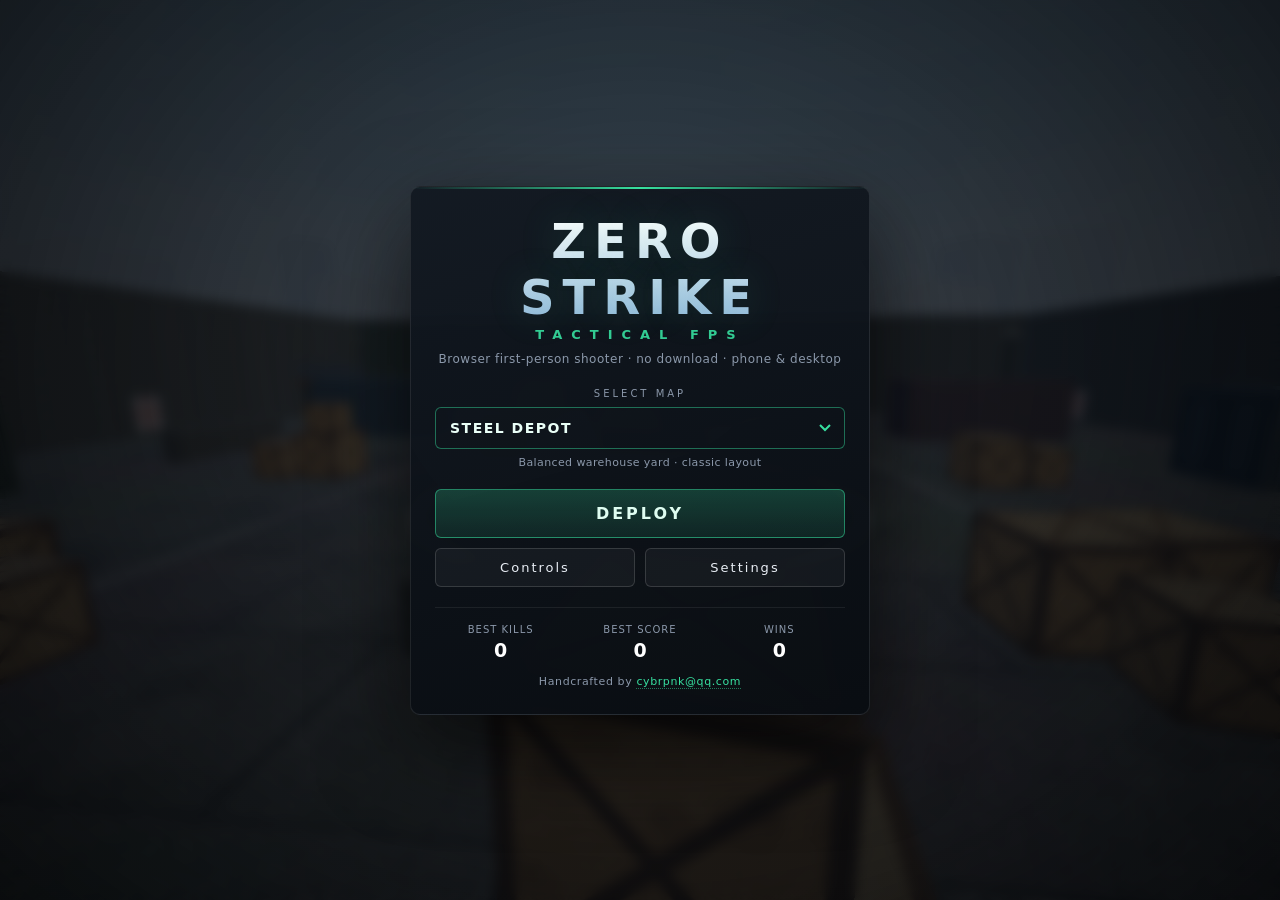
==== index.html @ db236944 "Persist the sensitivity reset so it survives before the next save" ====
<!DOCTYPE html>
<html lang="en">
<head>
<meta charset="UTF-8" />
<meta name="viewport" content="width=device-width,initial-scale=1,maximum-scale=1,user-scalable=no,viewport-fit=cover" />
<meta http-equiv="expires" content="0" />
<meta name="theme-color" content="#0d1117" />
<meta name="apple-mobile-web-app-capable" content="yes" />
<meta name="mobile-web-app-capable" content="yes" />
<meta name="apple-mobile-web-app-status-bar-style" content="black-translucent" />
<meta name="description" content="Zero Strike — a fast, browser-based tactical FPS. No download. Works on phone and desktop." />
<title>ZERO STRIKE · Browser FPS</title>
<link rel="icon" href="data:image/svg+xml,%3Csvg xmlns='http://www.w3.org/2000/svg' viewBox='0 0 32 32'%3E%3Crect width='32' height='32' rx='6' fill='%230d1117'/%3E%3Cpath d='M16 5v22M5 16h22' stroke='%2337e0a0' stroke-width='2.5'/%3E%3Ccircle cx='16' cy='16' r='7' fill='none' stroke='%23e8edf4' stroke-width='1.5'/%3E%3C/svg%3E" />
<link rel="stylesheet" href="css/style.css" />
</head>
<body>
<div id="app">
  <canvas id="scene"></canvas>

  <!-- HUD -->
  <div id="hud" class="hidden">
    <div id="crosshair" class="ch">
      <i class="t"></i><i class="b"></i><i class="l"></i><i class="r"></i><b></b>
    </div>
    <div id="hitmark" class="hidden"></div>

    <div id="topbar">
      <div class="scorebox">
        <div class="side ct"><span id="scoreCT">0</span><small>CT</small></div>
        <div class="vs">VS</div>
        <div class="side t"><span id="scoreT">0</span><small>T</small></div>
      </div>
      <div id="timer">2:00</div>
    </div>

    <div id="roundinfo"></div>
    <div id="killfeed"></div>
    <div id="alert"></div>
    <div id="damageVignette"></div>
    <div id="hitDir" class="hidden"></div>

    <div id="radarWrap"><canvas id="radar" width="220" height="220"></canvas></div>

    <div id="bottomleft">
      <div class="hpwrap">
        <div class="hpicon">✚</div>
        <div class="hpbar"><div id="hpfill"></div></div>
        <div id="hpnum">100</div>
      </div>
      <div class="armorwrap"><span class="ai">◆</span><span id="armornum">100</span></div>
    </div>

    <div id="bottomright">
      <div id="weaponName">AK-47</div>
      <div id="ammo"><span id="mag">30</span><span class="sep">/</span><span id="reserve">90</span></div>
      <div id="reloadHint" class="hidden">Press R to reload</div>
    </div>

    <div id="topright">
      <button id="btnPause" class="iconbtn" aria-label="Pause">❚❚</button>
      <button id="btnSound" class="iconbtn" aria-label="Sound">🔊</button>
    </div>

    <div id="hint">WASD move · Mouse aim · LMB fire · R reload · Shift sprint · Space jump</div>

    <!-- Touch controls -->
    <div id="touch" class="hidden">
      <div id="stickZone">
        <div id="stickBase"><div id="stickKnob"></div></div>
        <div id="stickHint">MOVE</div>
      </div>
      <!-- Fire button: sits below the stick so the left thumb can press it downward -->
      <button id="btnFire" aria-label="Fire"><span class="fireLabel">FIRE</span></button>
      <div id="touchRight">
        <button class="tbtn" id="btnJump" aria-label="Jump">⤒</button>
        <button class="tbtn" id="btnReload" aria-label="Reload">⟳</button>
        <button class="tbtn small" id="btnSwitch" aria-label="Switch weapon">⇄</button>
      </div>
    </div>
  </div>

  <!-- Main menu -->
  <div id="menu" class="overlay">
    <div class="menuPanel">
      <div class="logo">
        <h1>ZERO STRIKE</h1>
        <h2>TACTICAL&nbsp;FPS</h2>
        <p class="tagline">Browser first-person shooter · no download · phone &amp; desktop</p>
      </div>

      <div class="mapPick">
        <div class="mapPickHead">SELECT MAP</div>
        <div class="mapRow">
          <select id="mapSelect" aria-label="Select map"></select>
        </div>
        <div class="mapDesc" id="mapDesc"></div>
      </div>

      <div class="menuBtns">
        <button class="bigbtn" id="btnStart">DEPLOY</button>
        <div class="row">
          <button class="ghostbtn" id="btnHowto">Controls</button>
          <button class="ghostbtn" id="btnSettings">Settings</button>
        </div>
      </div>

      <div class="stats-mini">
        <div><label>BEST KILLS</label><b id="bestKills">0</b></div>
        <div><label>BEST SCORE</label><b id="bestScore">0</b></div>
        <div><label>WINS</label><b id="bestWins">0</b></div>
      </div>
      <div class="pad-note">Touch device detected · Left thumb: stick to walk / Right thumb: drag to look / Right button: hold FIRE</div>
      <div class="credit">Handcrafted by <a href="mailto:cybrpnk@qq.com">cybrpnk@qq.com</a></div>
    </div>
  </div>

  <!-- Controls help -->
  <div id="help" class="overlay hidden">
    <div class="panel">
      <h3>CONTROLS</h3>
      <table class="keymap">
        <tr><td>Move</td><td><kbd>W</kbd><kbd>A</kbd><kbd>S</kbd><kbd>D</kbd></td><td>Left stick</td></tr>
        <tr><td>Aim / Look</td><td>Mouse</td><td>Drag anywhere</td></tr>
        <tr><td>Fire</td><td>Left click</td><td>FIRE button</td></tr>
        <tr><td>Aim down sights</td><td>Right click</td><td>—</td></tr>
        <tr><td>Reload</td><td><kbd>R</kbd></td><td>⟳ button</td></tr>
        <tr><td>Switch weapon</td><td><kbd>1</kbd><kbd>2</kbd> / Wheel</td><td>⇄ button</td></tr>
        <tr><td>Sprint / Jump / Crouch</td><td><kbd>Shift</kbd> · <kbd>Space</kbd> · <kbd>Ctrl</kbd></td><td>⤒ button</td></tr>
        <tr><td>Pause</td><td><kbd>Esc</kbd></td><td>❚❚ button</td></tr>
      </table>
      <p class="tip">Objective: eliminate the entire enemy squad before the clock runs out — 3 waves, 14 hostiles. Each kill restores a little ammo and health.</p>
      <button class="bigbtn" id="btnHelpClose">GOT IT</button>
      <div class="credit">Contact: <a href="mailto:cybrpnk@qq.com">cybrpnk@qq.com</a></div>
    </div>
  </div>

  <!-- Settings -->
  <div id="settings" class="overlay hidden">
    <div class="panel">
      <h3>SETTINGS</h3>
      <div class="setrow"><label>Mouse sens.</label><input type="range" id="setSens" min="20" max="300" value="100" /><span id="setSensVal">1.00</span></div>
      <div class="setrow"><label>Field of view</label><input type="range" id="setFov" min="65" max="110" value="85" /><span id="setFovVal">85</span></div>
      <div class="setrow"><label>Graphics</label>
        <select id="setQuality">
          <option value="high">High — shadows + anti-aliasing</option>
          <option value="low" selected>Performance — recommended on mobile</option>
        </select>
      </div>
      <button class="bigbtn" id="btnSetClose">SAVE &amp; BACK</button>
    </div>
  </div>

  <!-- Pause -->
  <div id="pause" class="overlay hidden">
    <div class="panel small">
      <h3>PAUSED</h3>
      <button class="bigbtn" id="btnResume">RESUME</button>
      <div class="row">
        <button class="ghostbtn" id="btnRestart">Restart</button>
        <button class="ghostbtn" id="btnQuit">Main menu</button>
      </div>
    </div>
  </div>

  <!-- Results -->
  <div id="end" class="overlay hidden">
    <div class="panel">
      <h3 id="endTitle">MISSION COMPLETE</h3>
      <div class="endstats">
        <div><label>KILLS</label><b id="endKills">0</b></div>
        <div><label>HEADSHOTS</label><b id="endHead">0</b></div>
        <div><label>ACCURACY</label><b id="endAcc">0%</b></div>
        <div><label>SCORE</label><b id="endScore">0</b></div>
      </div>
      <p id="endMsg" class="tip"></p>
      <button class="bigbtn" id="btnAgain">PLAY AGAIN</button>
      <button class="ghostbtn wide" id="btnBackMenu">MAIN MENU</button>
    </div>
  </div>

  <!-- Loading -->
  <div id="loading" class="overlay">
    <div class="loader">
      <div class="spinner"></div>
      <p>DEPLOYING TO BATTLEFIELD…</p>
    </div>
  </div>
</div>

<!--
  Build stamp: rewritten automatically on every commit (see .githooks/pre-commit).
  Purpose: defeat browser / CDN caching of static assets.
  The js files import each other as ES modules, and imports are static -- they
  cannot take a runtime parameter -- so every from './xxx.js?v=20261104165408' inside
  js/*.js is rewritten to the same stamp.
  Without this, GitHub Pages serves js with `cache-control: max-age=600`, and
  phones keep running the old build for up to 10 minutes after a change --
  which looks exactly like "I changed it but nothing happened".
-->
<script>window.__BUILD__ = '20261104165408';</script>
<script type="module" src="js/main.js?v=20261104165408"></script>
</body>
</html>
---- css/style.css ----
:root{
  --ct:#4aa3ff;
  --t:#f0a33c;
  --red:#ff3b3b;
  --ui:#e8edf4;
  --ui-dim:#8b98aa;
  --panel:rgba(12,16,22,.86);
  --accent:#37e0a0;
  --font:"Bahnschrift","DIN Alternate","HarmonyOS Sans SC","PingFang SC","Microsoft YaHei",system-ui,sans-serif;
}
*{box-sizing:border-box;-webkit-tap-highlight-color:transparent}
html,body{margin:0;padding:0;height:100%;overflow:hidden;background:#05070a;color:var(--ui);font-family:var(--font);user-select:none;-webkit-user-select:none;touch-action:none}
#app{position:fixed;inset:0;overflow:hidden}
#scene{position:absolute;inset:0;width:100%;height:100%;display:block;touch-action:none}
.hidden{display:none !important}

/* ---------- HUD ---------- */
#hud{position:absolute;inset:0;pointer-events:none;font-variant-numeric:tabular-nums}
#crosshair{position:absolute;left:50%;top:50%;width:36px;height:36px;transform:translate(-50%,-50%);transition:transform .08s ease-out}
#crosshair i{position:absolute;background:rgba(230,255,240,.92);box-shadow:0 0 3px rgba(0,0,0,.9)}
#crosshair .t,#crosshair .b{width:2px;height:9px;left:50%;margin-left:-1px}
#crosshair .t{top:0}
#crosshair .b{bottom:0}
#crosshair .l,#crosshair .r{height:2px;width:9px;top:50%;margin-top:-1px}
#crosshair .l{left:0}
#crosshair .r{right:0}
#crosshair b{position:absolute;left:50%;top:50%;width:2px;height:2px;margin:-1px 0 0 -1px;background:#fff;border-radius:50%;box-shadow:0 0 2px #000}
#crosshair.enemy i{background:#ff5252;box-shadow:0 0 6px rgba(255,60,60,.9)}

#hitmark{position:absolute;left:50%;top:50%;width:26px;height:26px;transform:translate(-50%,-50%) rotate(45deg);opacity:0}
#hitmark::before,#hitmark::after{content:"";position:absolute;background:#fff;box-shadow:0 0 4px #000}
#hitmark::before{left:50%;top:0;width:2px;height:100%;margin-left:-1px}
#hitmark::after{top:50%;left:0;height:2px;width:100%;margin-top:-1px}
#hitmark.on{animation:hitpop .18s ease-out}
#hitmark.head::before,#hitmark.head::after{background:#ff3b3b}
@keyframes hitpop{0%{opacity:1;transform:translate(-50%,-50%) rotate(45deg) scale(.5)}100%{opacity:0;transform:translate(-50%,-50%) rotate(45deg) scale(1.25)}}

#topbar{position:absolute;top:calc(10px + env(safe-area-inset-top));left:50%;transform:translateX(-50%);display:flex;align-items:center;gap:10px}
.scorebox{display:flex;align-items:center;gap:8px;background:linear-gradient(180deg,rgba(10,14,20,.85),rgba(10,14,20,.6));border:1px solid rgba(255,255,255,.08);padding:5px 12px;border-radius:4px;backdrop-filter:blur(6px)}
.side{display:flex;align-items:baseline;gap:5px;font-weight:700}
.side span{font-size:22px;line-height:1}
.side small{font-size:10px;letter-spacing:1px;opacity:.75}
.side.ct span{color:var(--ct)}
.side.t span{color:var(--t)}
.vs{font-size:10px;color:var(--ui-dim);letter-spacing:1px}
#timer{font-size:15px;font-weight:700;letter-spacing:1px;color:#fff;background:rgba(10,14,20,.7);border:1px solid rgba(255,255,255,.08);padding:6px 10px;border-radius:4px;min-width:62px;text-align:center}
#timer.low{color:#ff5252;border-color:rgba(255,82,82,.55);animation:pulse 1s infinite}
@keyframes pulse{50%{opacity:.55}}

#roundinfo{position:absolute;top:22%;left:50%;transform:translateX(-50%);font-size:13px;letter-spacing:4px;color:rgba(255,255,255,.75);text-shadow:0 2px 8px #000;text-align:center}
/* Centre alert: width is clamped to the safe area, font size is fitted by JS
   from the measured text width, and long lines wrap automatically so the text
   always fits on any screen */
#alert{position:absolute;top:38%;left:50%;transform:translate(-50%,-50%);width:min(88vw,900px);font-size:clamp(16px,4.4vw,38px);font-weight:800;letter-spacing:.14em;line-height:1.24;color:#fff;text-shadow:0 4px 24px rgba(0,0,0,.9);opacity:0;transition:opacity .35s;text-align:center;white-space:normal;overflow-wrap:break-word;word-break:break-word}
#alert.show{opacity:1}
/* Short landscape screens: nudge it up so it does not crowd the crosshair
   and weapon below */
@media (max-height:480px){
  #alert{top:40%}
}
#alert .al-main{display:block;white-space:nowrap}
#alert .al-sub{display:block;white-space:nowrap;font-size:.62em;font-weight:700;letter-spacing:.2em;color:rgba(255,255,255,.78);margin-top:.28em}

#killfeed{position:absolute;right:calc(12px + env(safe-area-inset-right));top:calc(58px + env(safe-area-inset-top));display:flex;flex-direction:column;gap:5px;align-items:flex-end}
.kf{background:rgba(8,11,16,.72);border-left:2px solid var(--accent);padding:4px 9px;font-size:12px;border-radius:2px;animation:kfin .2s ease-out;white-space:nowrap}
.kf .k{color:#fff;font-weight:700}
.kf .s{color:var(--ui-dim);margin:0 6px;font-size:11px}
.kf.head{border-left-color:#ff3b3b}
@keyframes kfin{from{transform:translateX(24px);opacity:0}}

#damageVignette{position:absolute;inset:0;box-shadow:inset 0 0 140px 30px rgba(255,20,20,.0);transition:box-shadow .18s}
#damageVignette.hurt{box-shadow:inset 0 0 160px 40px rgba(255,20,20,.55)}

#radarWrap{position:absolute;left:calc(12px + env(safe-area-inset-left));top:calc(12px + env(safe-area-inset-top));width:112px;height:112px;border-radius:50%;overflow:hidden;border:1px solid rgba(255,255,255,.14);background:rgba(6,10,14,.55);backdrop-filter:blur(4px)}
#radar{width:100%;height:100%;display:block}

#bottomleft{position:absolute;left:calc(16px + env(safe-area-inset-left));bottom:calc(16px + env(safe-area-inset-bottom));display:flex;flex-direction:column;gap:4px}
.hpwrap{display:flex;align-items:center;gap:8px}
.hpicon{color:#ff5252;font-size:16px;text-shadow:0 0 8px rgba(255,82,82,.6)}
.hpbar{width:130px;height:7px;background:rgba(255,255,255,.14);border-radius:1px;overflow:hidden;transform:skewX(-18deg)}
#hpfill{height:100%;width:100%;background:linear-gradient(90deg,#ff5252,#ff9a3c);transition:width .18s}
#hpnum{font-size:20px;font-weight:800;min-width:44px}
.armorwrap{display:flex;align-items:center;gap:6px;font-size:14px;color:#7fc4ff;padding-left:2px}
.armorwrap .ai{font-size:11px}

#bottomright{position:absolute;right:calc(20px + env(safe-area-inset-right));bottom:calc(14px + env(safe-area-inset-bottom));text-align:right}
#weaponName{font-size:12px;letter-spacing:2px;color:var(--ui-dim)}
#ammo{font-size:34px;font-weight:800;line-height:1;margin-top:2px}
#ammo #mag{color:#fff}
#ammo .sep{color:var(--ui-dim);font-size:20px;margin:0 3px}
#ammo #reserve{font-size:18px;color:var(--ui-dim)}
#reloadHint{font-size:11px;color:#ffcc55;letter-spacing:1px;margin-top:2px}
#reloadHint.blink{animation:pulse .6s infinite}

#topright{position:absolute;right:calc(12px + env(safe-area-inset-right));top:calc(10px + env(safe-area-inset-top));display:flex;gap:6px;pointer-events:auto}
.iconbtn{width:34px;height:34px;border-radius:4px;background:rgba(10,14,20,.7);border:1px solid rgba(255,255,255,.12);color:var(--ui);font-size:13px;cursor:pointer}
.iconbtn:active{background:rgba(255,255,255,.16)}

#hint{position:absolute;bottom:calc(58px + env(safe-area-inset-bottom));left:50%;transform:translateX(-50%);font-size:11px;color:rgba(255,255,255,.4);letter-spacing:1px;transition:opacity .6s;white-space:nowrap}
@media (max-width:820px){#hint{display:none}}
body.touchmode #hint{display:none}
/* Landscape phones (short height): compress the HUD further */
@media (max-height:480px){
  body.touchmode #radarWrap{width:70px;height:70px}
  body.touchmode #bottomleft{top:calc(86px + env(safe-area-inset-top))}
  body.touchmode #bottomright{top:calc(84px + env(safe-area-inset-top))}
  body.touchmode #hint{display:none}
  .tbtn{width:42px;height:42px;font-size:17px}
}

/* ---------- Touch controls ---------- */
#touch{position:absolute;inset:0}
/* Left-hand control sizes: larger in portrait, smaller in landscape.
   The fire button sits up and to the left, the stick down and to the right,
   so the two are pulled diagonally apart to avoid mis-taps */
body.touchmode{
  --fireX: calc(66px + env(safe-area-inset-left));      /* fire button: flush left */
  --fireR: 44px;
  --fireCY: calc(196px + env(safe-area-inset-bottom));  /* fire button: upper */
  --joyX: calc(126px + env(safe-area-inset-left));      /* stick: to the right */
  --joyR: 59px;
  --joyCY: calc(58px + env(safe-area-inset-bottom));    /* stick: lower */
}
@media (max-height:480px){
  body.touchmode{
    --fireX: calc(56px + env(safe-area-inset-left));
    --fireR: 38px;
    --fireCY: calc(162px + env(safe-area-inset-bottom));
    --joyX: calc(116px + env(safe-area-inset-left));
    --joyR: 48px;
    --joyCY: calc(48px + env(safe-area-inset-bottom));
  }
}
/* Stick trigger zone: only the bottom-left square, the rest of the right side
   stays free for look control */
#stickZone{position:absolute;left:0;bottom:0;width:44%;height:42%;pointer-events:auto}
/* Always-visible stick hint: when untouched, a translucent base rests at its
   default spot so the player knows they can walk from the left side */
#stickBase{transition:opacity .18s}
body.touchmode #stickBase.idle{opacity:.32}
body.touchmode #stickBase.idle #stickKnob{background:rgba(255,255,255,.22)}
#stickBase{position:absolute;left:var(--joyX,calc(78px + env(safe-area-inset-left)));bottom:var(--joyCY,calc(168px + env(safe-area-inset-bottom)));width:calc(var(--joyR,59px) * 2);height:calc(var(--joyR,59px) * 2);margin:calc(var(--joyR,59px) * -1) 0 0 calc(var(--joyR,59px) * -1);border-radius:50%;background:radial-gradient(circle,rgba(255,255,255,.10),rgba(255,255,255,.03));border:1px solid rgba(255,255,255,.16);opacity:0;transition:opacity .15s}
#stickBase.active{opacity:1}
#stickKnob{position:absolute;left:50%;top:50%;width:48px;height:48px;margin:-24px 0 0 -24px;border-radius:50%;background:rgba(255,255,255,.35);border:1px solid rgba(255,255,255,.5)}
#touchRight{position:absolute;right:calc(24px + env(safe-area-inset-right));bottom:calc(150px + env(safe-area-inset-bottom));display:flex;flex-direction:column;gap:10px;pointer-events:auto;align-items:center}
@media (max-height:480px){#touchRight{right:calc(24px + env(safe-area-inset-right));bottom:calc(70px + env(safe-area-inset-bottom));gap:6px}}
.tbtn{width:48px;height:48px;border-radius:50%;background:rgba(12,16,22,.55);border:1px solid rgba(255,255,255,.22);color:#fff;font-size:19px;pointer-events:auto;backdrop-filter:blur(4px)}
.tbtn.small{width:42px;height:42px;font-size:16px}
.tbtn:active{background:rgba(255,255,255,.28)}
#btnFire{position:absolute;left:var(--fireX,calc(56px + env(safe-area-inset-left)));bottom:var(--fireCY,calc(196px + env(safe-area-inset-bottom)));width:calc(var(--fireR,44px) * 2);height:calc(var(--fireR,44px) * 2);margin:0 0 0 calc(var(--fireR,44px) * -1);border-radius:50%;border:2px solid rgba(255,80,80,.75);background:radial-gradient(circle,rgba(255,60,60,.35),rgba(255,60,60,.10));color:#fff;font-size:13px;font-weight:800;letter-spacing:1px;pointer-events:auto;backdrop-filter:blur(3px);display:flex;align-items:center;justify-content:center;touch-action:none;-webkit-user-select:none;user-select:none;-webkit-tap-highlight-color:transparent}
#btnFire:active{background:radial-gradient(circle,rgba(255,80,80,.65),rgba(255,60,60,.25));transform:scale(.96)}
/* Fire button press feedback: outer glow plus inner pulse */
#btnFire::after{content:"";position:absolute;inset:-6px;border-radius:50%;border:1px solid rgba(255,80,80,.35);opacity:.55;transition:opacity .12s,inset .12s}
#btnFire:active::after{opacity:1;inset:-10px;border-color:rgba(255,120,120,.85)}
#btnFire:active{border-color:rgba(255,150,150,.95)}
/* MOVE label to the right of the stick (same horizontal line as the stick
   centre, so it stays on screen even when the stick hugs the edge) */
#stickHint{position:absolute;left:calc(var(--joyX,calc(126px + env(safe-area-inset-left))) + var(--joyR,59px) + 8px);bottom:calc(var(--joyCY,58px) - 5px);transform:none;font-size:9px;letter-spacing:2px;color:rgba(255,255,255,.38);pointer-events:none;transition:opacity .2s;white-space:nowrap}
body.touchmode #stickHint{opacity:1}
@media (max-height:480px){#stickHint{display:none}}
/* Portrait: not enough horizontal room at the bottom, the MOVE label would
   collide with the health bar, so hide it */
@media (max-width:600px){body.touchmode #stickHint{display:none}}
/* Touch layout: radar top-left, health under the radar, ammo under the top-right */
body.touchmode #radarWrap{width:84px;height:84px;left:calc(10px + env(safe-area-inset-left));top:calc(10px + env(safe-area-inset-top))}
body.touchmode #bottomleft{left:calc(220px + env(safe-area-inset-left));bottom:calc(40px + env(safe-area-inset-bottom));top:auto;gap:2px}
@media (max-height:480px){body.touchmode #bottomleft{left:calc(192px + env(safe-area-inset-left));bottom:calc(30px + env(safe-area-inset-bottom))}}
/* Portrait phones: no horizontal room to sit side by side, so the health bar
   falls back to the bottom right */
@media (max-width:600px){body.touchmode #bottomleft{left:auto;right:calc(16px + env(safe-area-inset-right));bottom:calc(30px + env(safe-area-inset-bottom));align-items:flex-end}}
body.touchmode .hpbar{width:92px;height:6px}
body.touchmode #hpnum{font-size:16px;min-width:34px}
body.touchmode .hpicon{font-size:13px}
body.touchmode .armorwrap{font-size:12px}
body.touchmode #bottomright{bottom:auto;top:calc(96px + env(safe-area-inset-top));right:calc(12px + env(safe-area-inset-right))}
body.touchmode #ammo{font-size:26px}
body.touchmode #ammo #reserve{font-size:14px}
body.touchmode #weaponName{font-size:11px;letter-spacing:1px}
body.touchmode #topbar{top:calc(8px + env(safe-area-inset-top))}
body.touchmode .scorebox{padding:4px 9px}
body.touchmode .side span{font-size:18px}
body.touchmode #timer{font-size:13px;padding:5px 8px;min-width:52px}
body.touchmode #topright .iconbtn{width:30px;height:30px;font-size:12px}
body.touchmode #killfeed{top:calc(52px + env(safe-area-inset-top));right:calc(10px + env(safe-area-inset-right))}
body.touchmode .kf{font-size:11px}
body.touchmode #roundinfo{top:26%;font-size:11px;letter-spacing:2px}

/* ---------- Overlays ---------- */
.overlay{position:absolute;inset:0;display:flex;align-items:center;justify-content:center;padding:16px;background:radial-gradient(ellipse at 50% 40%,rgba(14,22,32,.72),rgba(3,5,8,.94));backdrop-filter:blur(6px);z-index:20;overflow:auto}
.menuPanel,.panel{width:min(460px,94vw);background:linear-gradient(165deg,rgba(18,25,34,.96),rgba(9,13,18,.98));border:1px solid rgba(255,255,255,.09);border-radius:10px;padding:26px 24px;box-shadow:0 30px 90px rgba(0,0,0,.7);position:relative}
.menuPanel::before,.panel::before{content:"";position:absolute;inset:0 0 auto 0;height:2px;background:linear-gradient(90deg,transparent,var(--accent),transparent);border-radius:10px 10px 0 0}
.panel.small{width:min(340px,92vw);text-align:center}
.logo{text-align:center;margin-bottom:22px}
.logo h1{margin:0;font-size:clamp(34px,8vw,48px);letter-spacing:8px;font-weight:800;background:linear-gradient(180deg,#ffffff,#8fb7d9);-webkit-background-clip:text;background-clip:text;color:transparent;text-shadow:0 0 40px rgba(55,224,160,.18)}
.logo h2{margin:2px 0 0;font-size:13px;letter-spacing:9px;color:var(--accent);font-weight:600;opacity:.9}
.tagline{font-size:12px;color:var(--ui-dim);margin:10px 0 0;letter-spacing:.5px}
.menuBtns{display:flex;flex-direction:column;gap:10px}
.row{display:flex;gap:10px}
.row>*{flex:1}
.bigbtn{width:100%;padding:14px;border-radius:6px;border:1px solid rgba(55,224,160,.5);background:linear-gradient(180deg,rgba(55,224,160,.22),rgba(55,224,160,.10));color:#dffdf1;font-size:16px;font-weight:700;letter-spacing:3px;cursor:pointer;transition:.15s;font-family:var(--font)}
.bigbtn:hover{background:linear-gradient(180deg,rgba(55,224,160,.35),rgba(55,224,160,.16));transform:translateY(-1px)}
.bigbtn:active{transform:translateY(0)}
.ghostbtn{padding:11px;border-radius:6px;border:1px solid rgba(255,255,255,.14);background:rgba(255,255,255,.04);color:var(--ui);font-size:13px;letter-spacing:2px;cursor:pointer;font-family:var(--font)}
.ghostbtn:hover{background:rgba(255,255,255,.1)}
.ghostbtn.wide{width:100%;margin-top:10px}
.panel .bigbtn{margin-top:16px}
.panel.small .bigbtn{margin-top:8px}
.stats-mini{display:flex;gap:8px;margin-top:20px;border-top:1px solid rgba(255,255,255,.07);padding-top:16px}
.stats-mini>div{flex:1;text-align:center}
.stats-mini label{display:block;font-size:10px;color:var(--ui-dim);letter-spacing:1px;margin-bottom:4px}
.stats-mini b{font-size:19px;color:#fff}
.pad-note{display:none;margin-top:14px;font-size:11px;color:#ffcc55;text-align:center;line-height:1.6}
body.touchmode .pad-note{display:block}
body.touchmode .stats-mini{margin-top:12px}

/* ---------- Map picker (dropdown) ---------- */
.mapPick{margin:0 0 18px}
.mapPickHead{font-size:10px;letter-spacing:3px;color:var(--ui-dim);margin-bottom:8px;text-align:center}
.mapRow{display:flex}
#mapSelect{flex:1;width:100%;appearance:none;-webkit-appearance:none;padding:12px 38px 12px 14px;border-radius:6px;
  border:1px solid rgba(55,224,160,.45);background:linear-gradient(180deg,rgba(55,224,160,.14),rgba(55,224,160,.05));
  color:#eafff7;font-size:14px;font-weight:700;letter-spacing:1.5px;cursor:pointer;font-family:var(--font);
  background-image:url("data:image/svg+xml,%3Csvg xmlns='http://www.w3.org/2000/svg' width='12' height='8'%3E%3Cpath d='M1 1l5 5 5-5' stroke='%2337e0a0' stroke-width='2' fill='none'/%3E%3C/svg%3E");
  background-repeat:no-repeat;background-position:right 13px center;outline:none}
#mapSelect option{background:#10161d;color:#eafff7;font-weight:600;letter-spacing:1px}
#mapSelect:focus{border-color:rgba(55,224,160,.85);box-shadow:0 0 0 2px rgba(55,224,160,.18)}
.mapDesc{margin-top:7px;font-size:11px;color:var(--ui-dim);text-align:center;letter-spacing:.4px;min-height:15px}

/* Author credit */
.credit{margin-top:14px;text-align:center;font-size:11px;color:var(--ui-dim);letter-spacing:.6px}
.credit a{color:var(--accent);text-decoration:none;border-bottom:1px dotted rgba(55,224,160,.5)}
.credit a:hover{color:#7dffc9}
.panel h3{margin:0 0 16px;font-size:18px;letter-spacing:3px;text-align:center}
.keymap{width:100%;border-collapse:collapse;font-size:12px}
.keymap td{padding:7px 4px;border-bottom:1px solid rgba(255,255,255,.06);color:var(--ui-dim)}
.keymap td:first-child{color:var(--ui);width:32%}
.keymap td:last-child{text-align:right;font-size:11px}
kbd{display:inline-block;min-width:20px;padding:2px 5px;margin-right:3px;border-radius:3px;background:rgba(255,255,255,.1);border:1px solid rgba(255,255,255,.18);border-bottom-width:2px;font-size:10px;color:#fff;text-align:center;font-family:var(--font)}
.tip{font-size:12px;color:var(--ui-dim);line-height:1.7;margin:12px 0 0}
.setrow{display:flex;align-items:center;gap:12px;padding:10px 0;border-bottom:1px solid rgba(255,255,255,.06);font-size:13px}
.setrow label{width:88px;color:var(--ui-dim)}
.setrow input[type=range]{flex:1;accent-color:var(--accent);height:4px}
.setrow span{width:38px;text-align:right;font-size:12px;color:#fff}
.setrow select{flex:1;padding:7px;background:rgba(255,255,255,.07);border:1px solid rgba(255,255,255,.14);color:#fff;border-radius:4px;font-family:var(--font)}
.endstats{display:grid;grid-template-columns:1fr 1fr;gap:10px;margin:6px 0 4px}
.endstats>div{background:rgba(255,255,255,.04);border:1px solid rgba(255,255,255,.07);border-radius:6px;padding:12px;text-align:center}
.endstats label{display:block;font-size:10px;color:var(--ui-dim);letter-spacing:1px;margin-bottom:6px}
.endstats b{font-size:22px;color:#fff}
#endTitle.win{color:var(--accent)}
#endTitle.lose{color:#ff5252}
#loading .loader{text-align:center;color:var(--ui-dim);font-size:12px;letter-spacing:2px}
.spinner{width:34px;height:34px;margin:0 auto 14px;border:2px solid rgba(255,255,255,.15);border-top-color:var(--accent);border-radius:50%;animation:spin .8s linear infinite}
@keyframes spin{to{transform:rotate(360deg)}}
#end .overlay,#end{z-index:30}
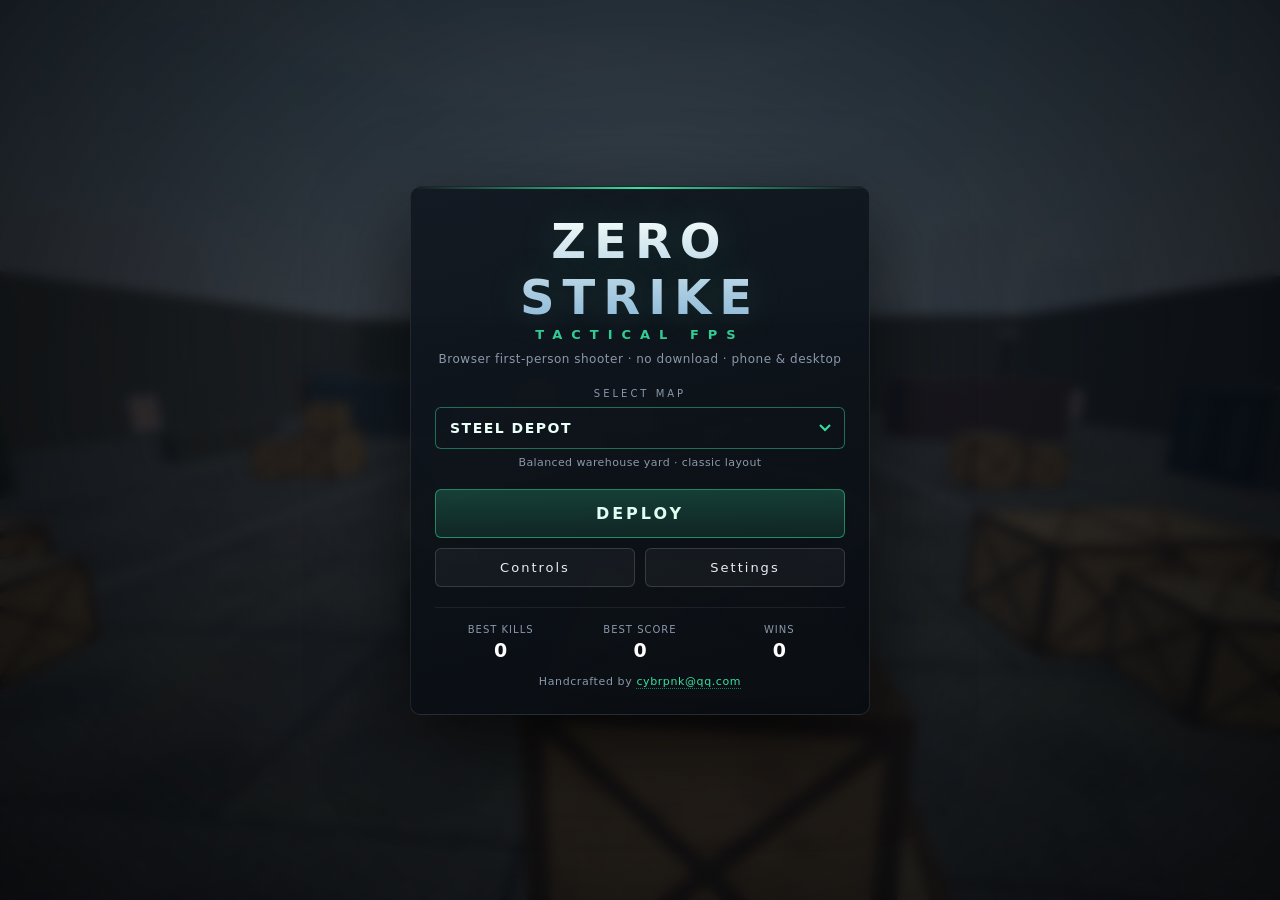
==== commit e9a24f3e: "Add a service worker: page goes network-first, updates visible on next reload GitHub Pages caches in" ====
--- a/index.html
+++ b/index.html
@@ -191,13 +191,22 @@
   Build stamp: rewritten automatically on every commit (see .githooks/pre-commit).
   Purpose: defeat browser / CDN caching of static assets.
   The js files import each other as ES modules, and imports are static -- they
-  cannot take a runtime parameter -- so every from './xxx.js?v=20261104165408' inside
+  cannot take a runtime parameter -- so every from './xxx.js?v=20261104171821' inside
   js/*.js is rewritten to the same stamp.
   Without this, GitHub Pages serves js with `cache-control: max-age=600`, and
   phones keep running the old build for up to 10 minutes after a change --
   which looks exactly like "I changed it but nothing happened".
 -->
-<script>window.__BUILD__ = '20261104165408';</script>
-<script type="module" src="js/main.js?v=20261104165408"></script>
+<script>window.__BUILD__ = '20261104171821';</script>
+<script type="module" src="js/main.js?v=20261104171821"></script>
+<script>
+  // Service worker: network-first for the page, so a new deployment shows up on
+  // the next reload instead of when the 10-minute page cache expires. Registered
+  // in its own error guard -- if it is unavailable (some in-app browsers) the
+  // game runs exactly as before.
+  if ('serviceWorker' in navigator && location.protocol === 'https:') {
+    navigator.serviceWorker.register('sw.js').catch(() => {});
+  }
+</script>
 </body>
 </html>
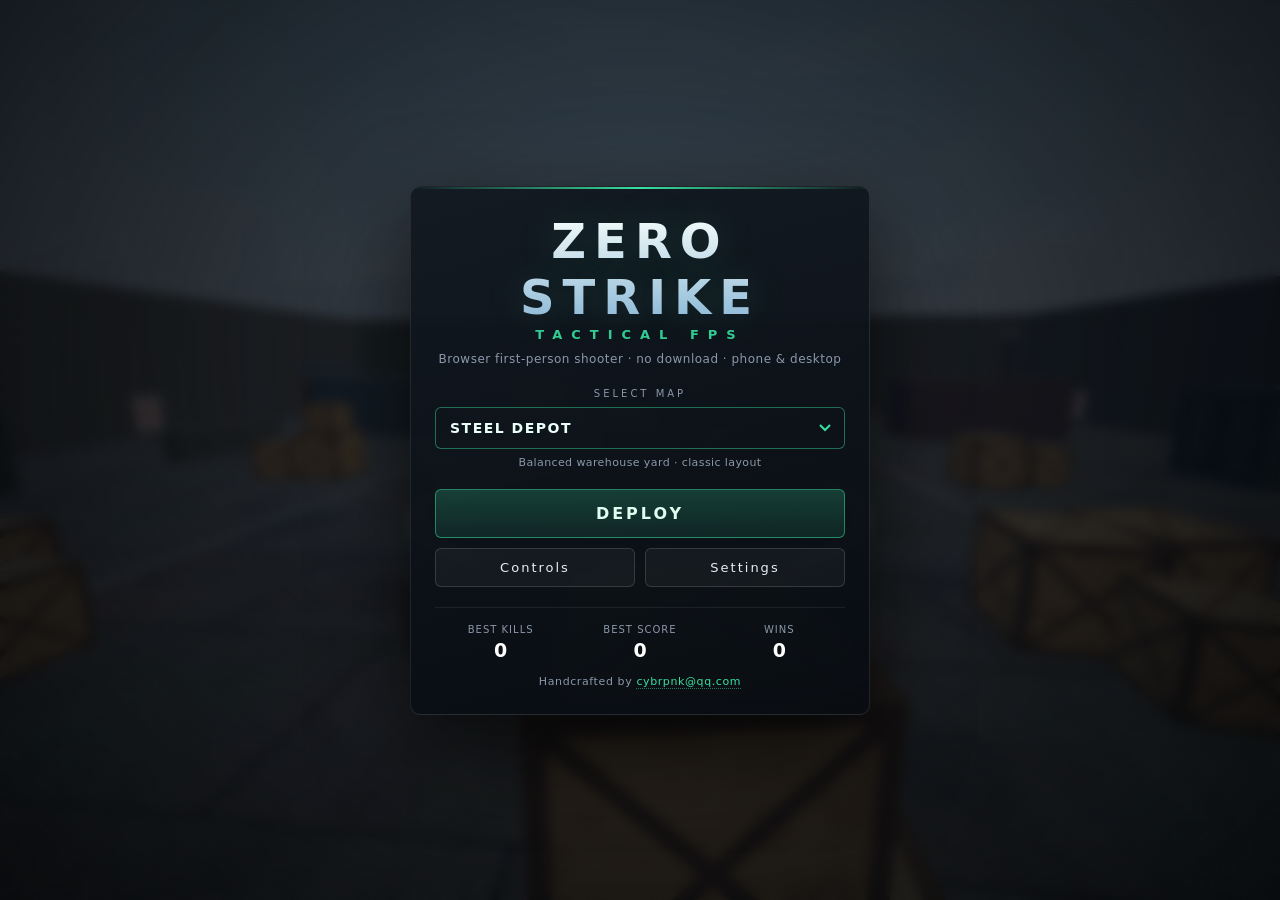
==== commit d57eeee1: "Aim assist only pulls while the player is actually turning the view The assist used to pull whenever" ====
--- a/index.html
+++ b/index.html
@@ -191,14 +191,14 @@
   Build stamp: rewritten automatically on every commit (see .githooks/pre-commit).
   Purpose: defeat browser / CDN caching of static assets.
   The js files import each other as ES modules, and imports are static -- they
-  cannot take a runtime parameter -- so every from './xxx.js?v=20261104171821' inside
+  cannot take a runtime parameter -- so every from './xxx.js?v=20261105041531' inside
   js/*.js is rewritten to the same stamp.
   Without this, GitHub Pages serves js with `cache-control: max-age=600`, and
   phones keep running the old build for up to 10 minutes after a change --
   which looks exactly like "I changed it but nothing happened".
 -->
-<script>window.__BUILD__ = '20261104171821';</script>
-<script type="module" src="js/main.js?v=20261104171821"></script>
+<script>window.__BUILD__ = '20261105041531';</script>
+<script type="module" src="js/main.js?v=20261105041531"></script>
 <script>
   // Service worker: network-first for the page, so a new deployment shows up on
   // the next reload instead of when the 10-minute page cache expires. Registered
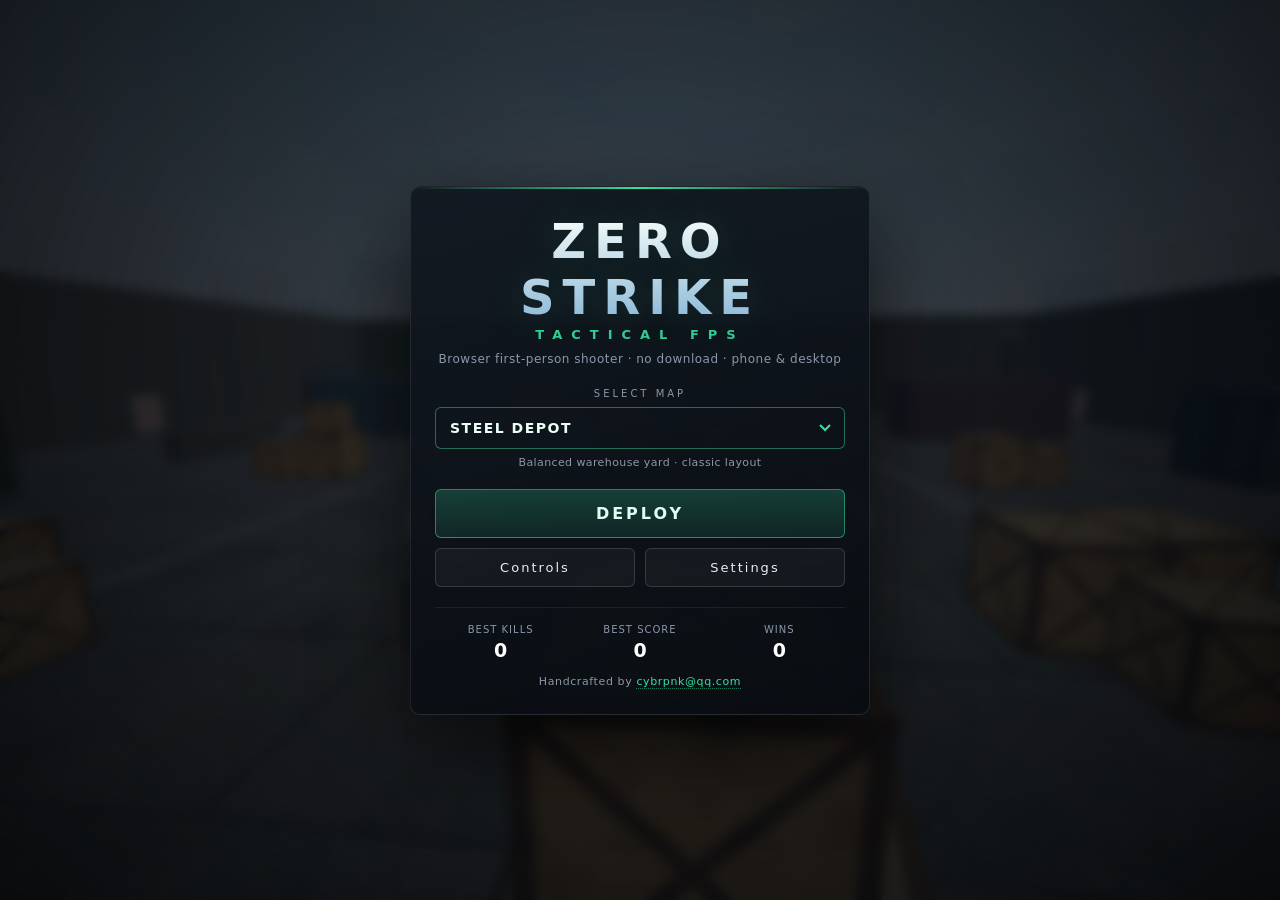
==== commit 42124305: "Lower the turn thresholds so slow aiming corrections get the assist The 25/120 deg/s gate cut the pu" ====
--- a/index.html
+++ b/index.html
@@ -191,14 +191,14 @@
   Build stamp: rewritten automatically on every commit (see .githooks/pre-commit).
   Purpose: defeat browser / CDN caching of static assets.
   The js files import each other as ES modules, and imports are static -- they
-  cannot take a runtime parameter -- so every from './xxx.js?v=20261105041531' inside
+  cannot take a runtime parameter -- so every from './xxx.js?v=20261105051613' inside
   js/*.js is rewritten to the same stamp.
   Without this, GitHub Pages serves js with `cache-control: max-age=600`, and
   phones keep running the old build for up to 10 minutes after a change --
   which looks exactly like "I changed it but nothing happened".
 -->
-<script>window.__BUILD__ = '20261105041531';</script>
-<script type="module" src="js/main.js?v=20261105041531"></script>
+<script>window.__BUILD__ = '20261105051613';</script>
+<script type="module" src="js/main.js?v=20261105051613"></script>
 <script>
   // Service worker: network-first for the page, so a new deployment shows up on
   // the next reload instead of when the 10-minute page cache expires. Registered
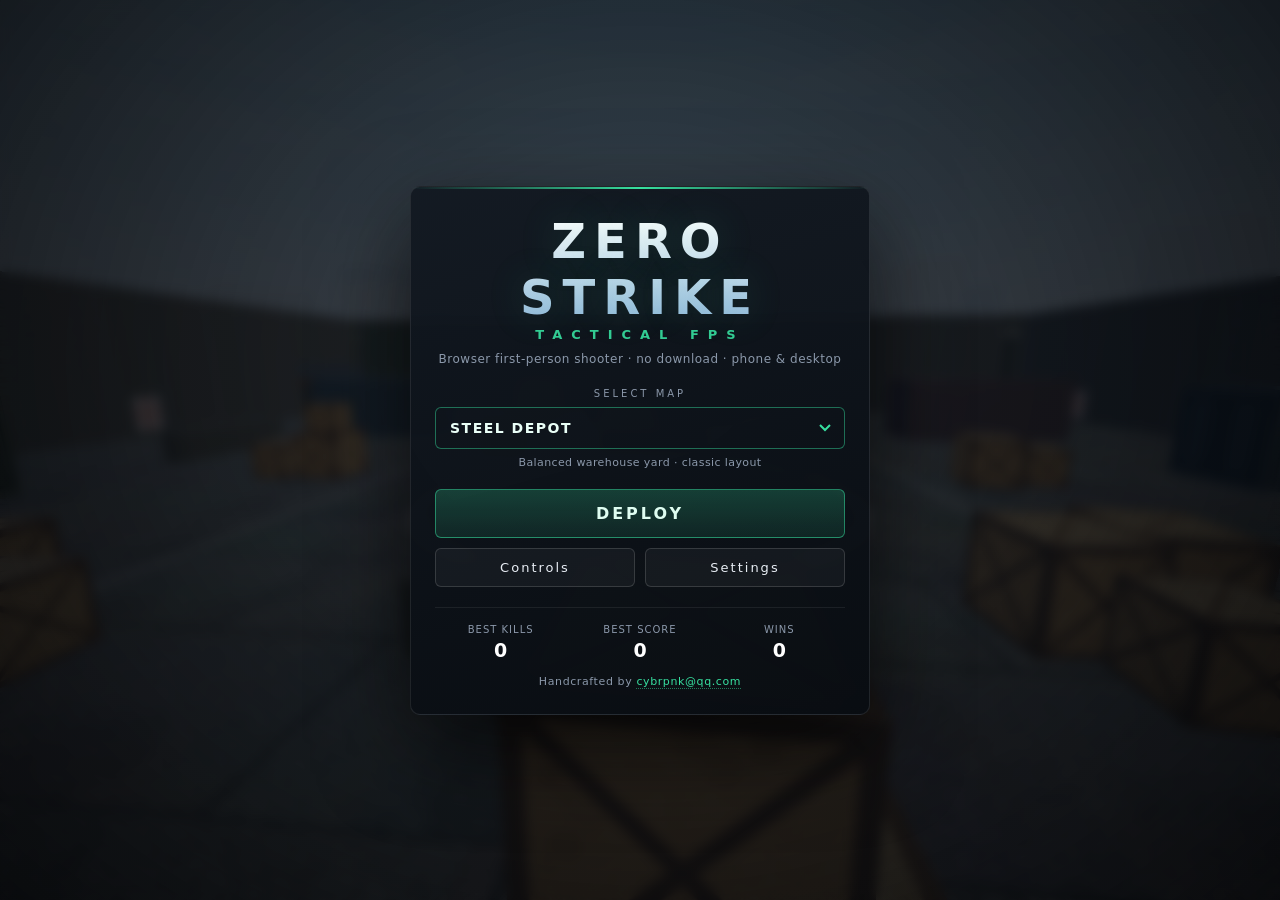
==== commit 649a763a: "Remove stale ADS mentions from docs" ====
--- a/index.html
+++ b/index.html
@@ -122,7 +122,6 @@
         <tr><td>Move</td><td><kbd>W</kbd><kbd>A</kbd><kbd>S</kbd><kbd>D</kbd></td><td>Left stick</td></tr>
         <tr><td>Aim / Look</td><td>Mouse</td><td>Drag anywhere</td></tr>
         <tr><td>Fire</td><td>Left click</td><td>FIRE button</td></tr>
-        <tr><td>Aim down sights</td><td>Right click</td><td>—</td></tr>
         <tr><td>Reload</td><td><kbd>R</kbd></td><td>⟳ button</td></tr>
         <tr><td>Switch weapon</td><td><kbd>1</kbd><kbd>2</kbd> / Wheel</td><td>⇄ button</td></tr>
         <tr><td>Sprint / Jump / Crouch</td><td><kbd>Shift</kbd> · <kbd>Space</kbd> · <kbd>Ctrl</kbd></td><td>⤒ button</td></tr>
@@ -191,14 +190,14 @@
   Build stamp: rewritten automatically on every commit (see .githooks/pre-commit).
   Purpose: defeat browser / CDN caching of static assets.
   The js files import each other as ES modules, and imports are static -- they
-  cannot take a runtime parameter -- so every from './xxx.js?v=20261105051613' inside
+  cannot take a runtime parameter -- so every from './xxx.js?v=20261105075134' inside
   js/*.js is rewritten to the same stamp.
   Without this, GitHub Pages serves js with `cache-control: max-age=600`, and
   phones keep running the old build for up to 10 minutes after a change --
   which looks exactly like "I changed it but nothing happened".
 -->
-<script>window.__BUILD__ = '20261105051613';</script>
-<script type="module" src="js/main.js?v=20261105051613"></script>
+<script>window.__BUILD__ = '20261105075134';</script>
+<script type="module" src="js/main.js?v=20261105075134"></script>
 <script>
   // Service worker: network-first for the page, so a new deployment shows up on
   // the next reload instead of when the 10-minute page cache expires. Registered
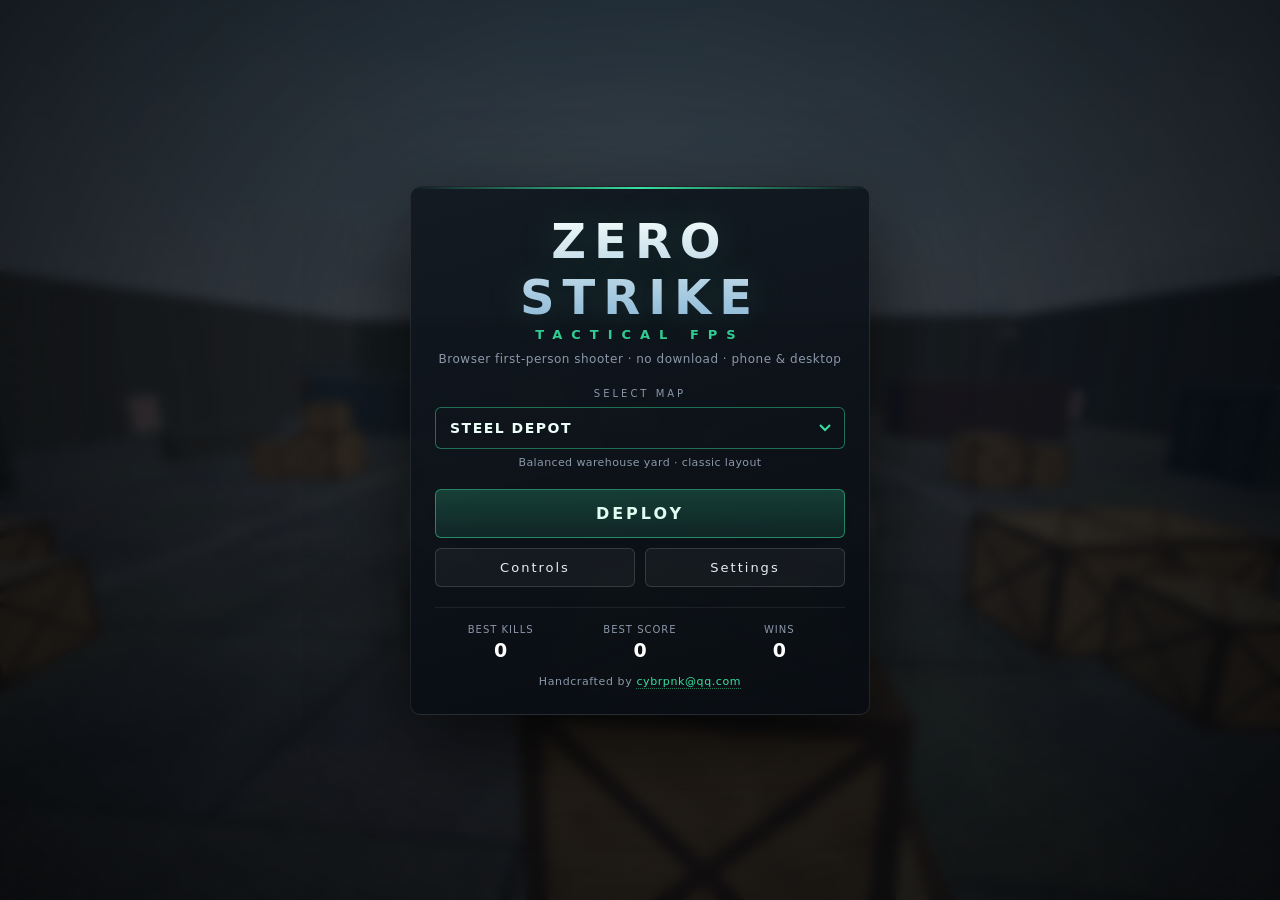
==== commit c768f153: "Scale the aim-assist radius with distance and cap how much drag it cancels The capture radius was a " ====
--- a/index.html
+++ b/index.html
@@ -190,14 +190,14 @@
   Build stamp: rewritten automatically on every commit (see .githooks/pre-commit).
   Purpose: defeat browser / CDN caching of static assets.
   The js files import each other as ES modules, and imports are static -- they
-  cannot take a runtime parameter -- so every from './xxx.js?v=20261105075134' inside
+  cannot take a runtime parameter -- so every from './xxx.js?v=20261105141655' inside
   js/*.js is rewritten to the same stamp.
   Without this, GitHub Pages serves js with `cache-control: max-age=600`, and
   phones keep running the old build for up to 10 minutes after a change --
   which looks exactly like "I changed it but nothing happened".
 -->
-<script>window.__BUILD__ = '20261105075134';</script>
-<script type="module" src="js/main.js?v=20261105075134"></script>
+<script>window.__BUILD__ = '20261105141655';</script>
+<script type="module" src="js/main.js?v=20261105141655"></script>
 <script>
   // Service worker: network-first for the page, so a new deployment shows up on
   // the next reload instead of when the 10-minute page cache expires. Registered
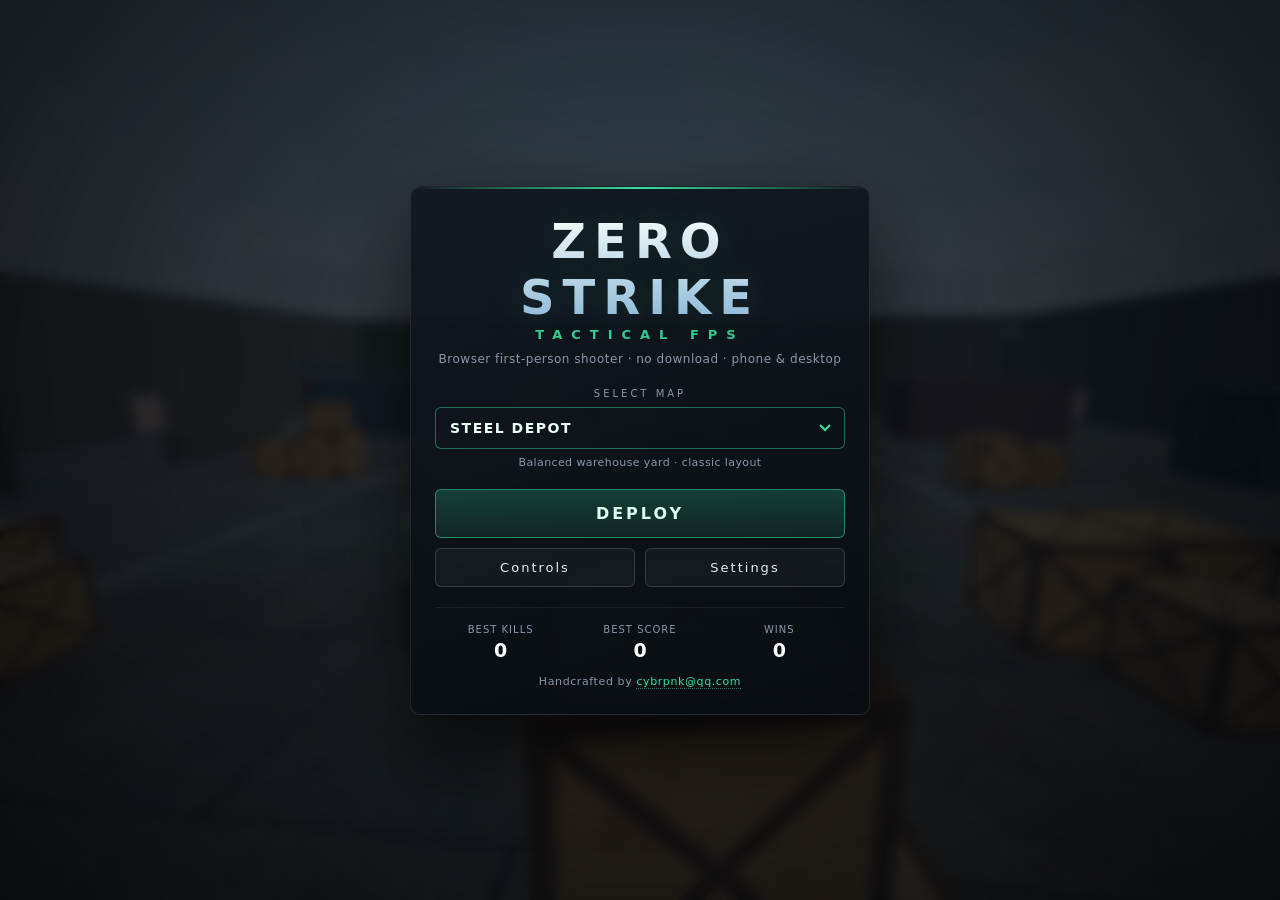
==== commit 960b22f3: "Crisper movement response: deeper launch kick, faster cruise acceleration The felt lag when starting" ====
--- a/index.html
+++ b/index.html
@@ -190,14 +190,14 @@
   Build stamp: rewritten automatically on every commit (see .githooks/pre-commit).
   Purpose: defeat browser / CDN caching of static assets.
   The js files import each other as ES modules, and imports are static -- they
-  cannot take a runtime parameter -- so every from './xxx.js?v=20261105141655' inside
+  cannot take a runtime parameter -- so every from './xxx.js?v=20261105154138' inside
   js/*.js is rewritten to the same stamp.
   Without this, GitHub Pages serves js with `cache-control: max-age=600`, and
   phones keep running the old build for up to 10 minutes after a change --
   which looks exactly like "I changed it but nothing happened".
 -->
-<script>window.__BUILD__ = '20261105141655';</script>
-<script type="module" src="js/main.js?v=20261105141655"></script>
+<script>window.__BUILD__ = '20261105154138';</script>
+<script type="module" src="js/main.js?v=20261105154138"></script>
 <script>
   // Service worker: network-first for the page, so a new deployment shows up on
   // the next reload instead of when the 10-minute page cache expires. Registered
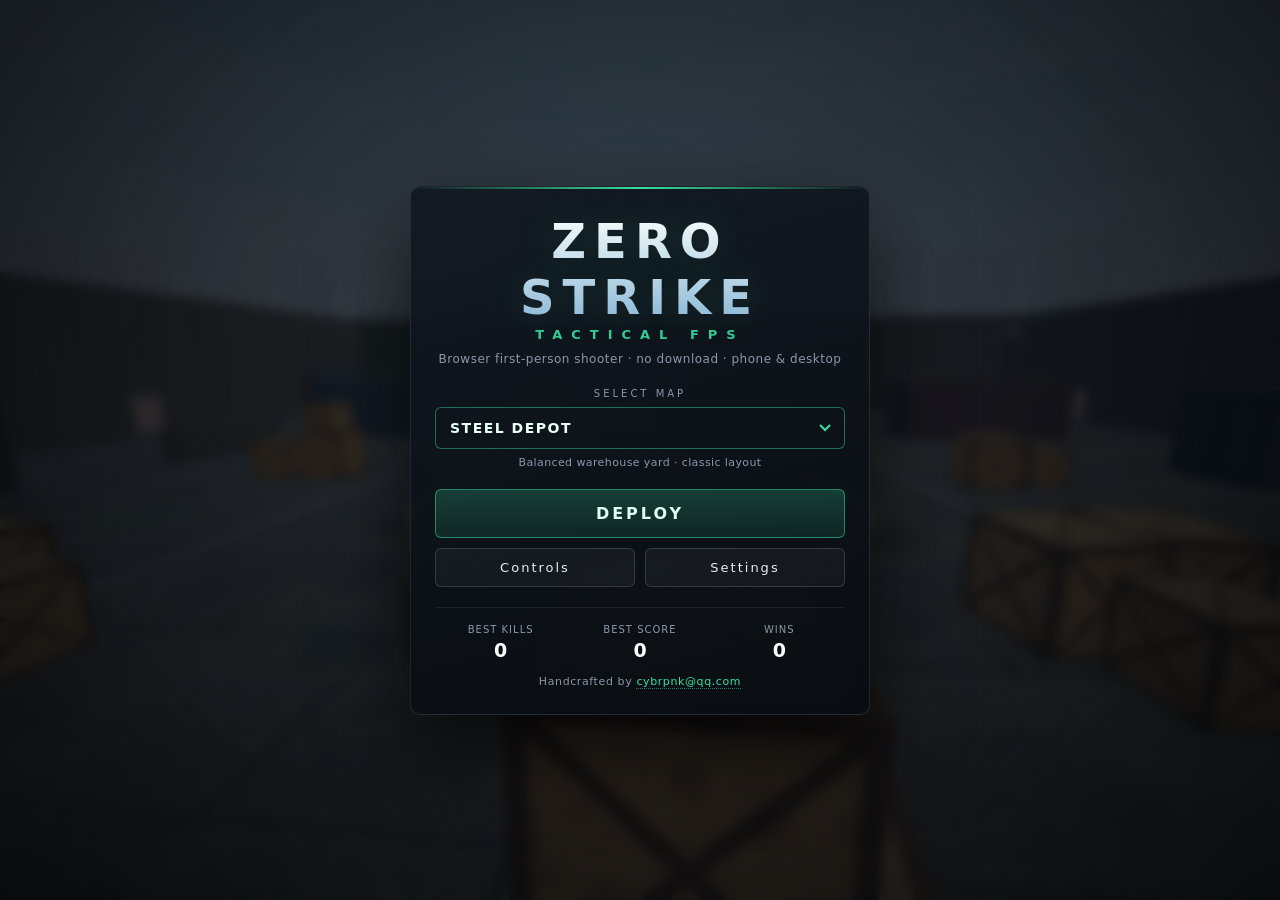
==== commit b5f3cd50: "Make the assist pull range-independent and stronger overall Two distance-related weakenings remained" ====
--- a/index.html
+++ b/index.html
@@ -190,14 +190,14 @@
   Build stamp: rewritten automatically on every commit (see .githooks/pre-commit).
   Purpose: defeat browser / CDN caching of static assets.
   The js files import each other as ES modules, and imports are static -- they
-  cannot take a runtime parameter -- so every from './xxx.js?v=20261105154138' inside
+  cannot take a runtime parameter -- so every from './xxx.js?v=20261107114201' inside
   js/*.js is rewritten to the same stamp.
   Without this, GitHub Pages serves js with `cache-control: max-age=600`, and
   phones keep running the old build for up to 10 minutes after a change --
   which looks exactly like "I changed it but nothing happened".
 -->
-<script>window.__BUILD__ = '20261105154138';</script>
-<script type="module" src="js/main.js?v=20261105154138"></script>
+<script>window.__BUILD__ = '20261107114201';</script>
+<script type="module" src="js/main.js?v=20261107114201"></script>
 <script>
   // Service worker: network-first for the page, so a new deployment shows up on
   // the next reload instead of when the 10-minute page cache expires. Registered
